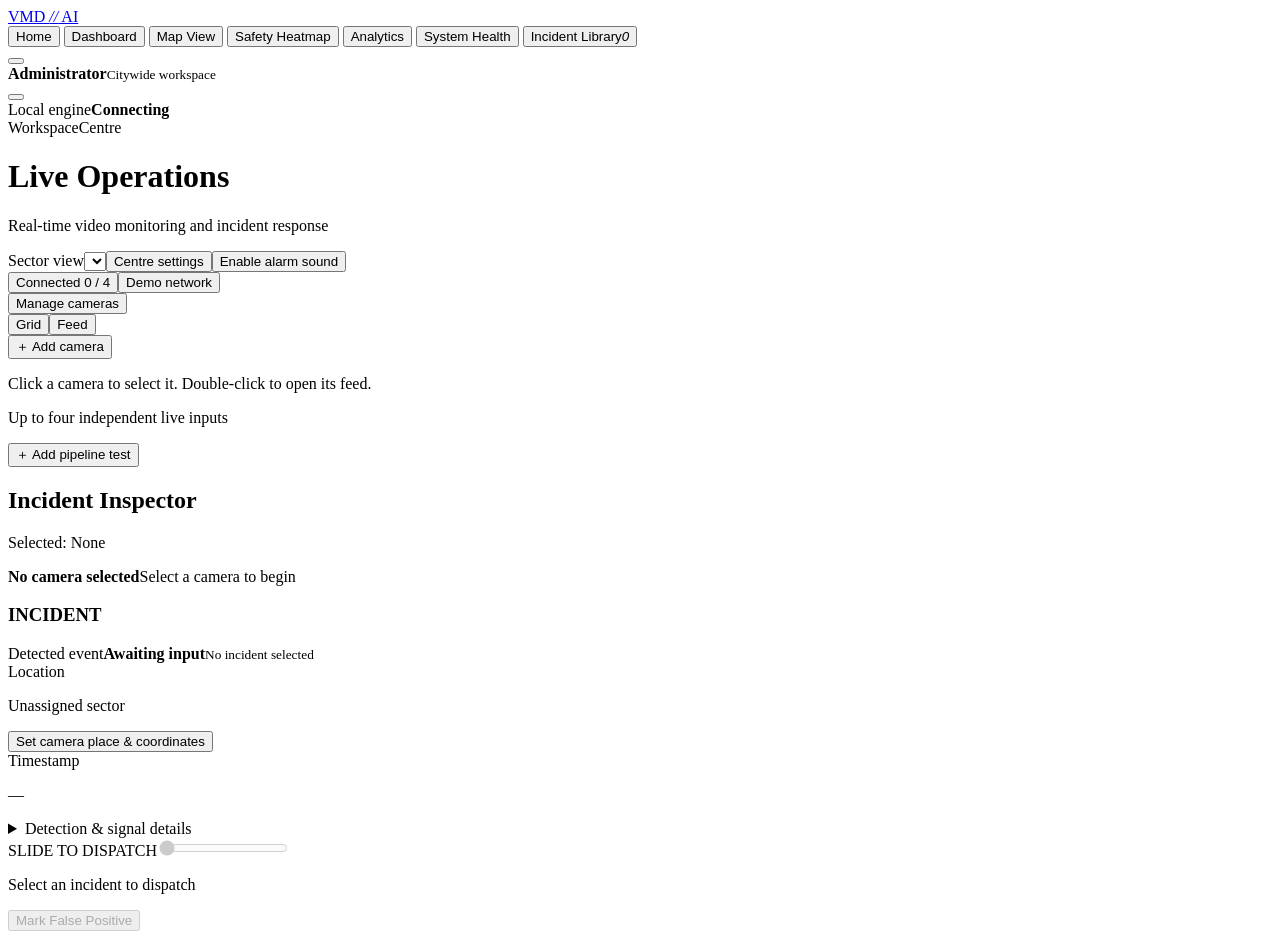
==== vmd/static/index.html @ 3f3bb88b "bring in the local camera pipeline" ====
<!doctype html>
<html lang="en">
  <head>
    <meta charset="utf-8" />
    <meta name="viewport" content="width=device-width,initial-scale=1" />
    <title>VMD Shield · Operations</title>
    <meta
      name="description"
      content="Local camera operations and a city-response demonstration workspace."
    />
    <link rel="icon" href="/shield.svg" />
    <link rel="stylesheet" href="/leaflet.css" />
    <link rel="stylesheet" href="/styles.css?v=fight-responsive-3" />
    <link rel="stylesheet" href="/map.css" />
    <link rel="stylesheet" href="/player.css" />
    <script type="module" src="/app.js?v=fight-observation-1"></script>
  </head>
  <body>
    <aside class="sidebar">
      <a class="brand" href="/"
        ><img src="/shield.svg" alt="" /><span>VMD <i>//</i> AI</span></a
      >
      <nav aria-label="Workspace">
        <button class="nav" data-page="home">
          <span data-icon="home"></span><span>Home</span>
        </button>
        <button class="nav active" data-page="operations">
          <span data-icon="activity"></span><span>Dashboard</span>
        </button>
        <button class="nav" data-page="map">
          <span data-icon="map"></span><span>Map View</span>
        </button>
        <button class="nav" data-page="heatmap">
          <span data-icon="trend"></span><span>Safety Heatmap</span>
        </button>
        <button class="nav" data-page="analytics">
          <span data-icon="chart"></span><span>Analytics</span>
        </button>
        <button class="nav" data-page="health">
          <span data-icon="chip"></span><span>System Health</span>
        </button>
        <button class="nav" data-page="incidents">
          <span data-icon="alert"></span><span>Incident Library</span
          ><em id="incident-count">0</em>
        </button>
      </nav>
      <button
        id="mobile-sign-out"
        class="mobile-sign-out icon-button"
        aria-label="Sign out"
        title="Sign out"
      >
        <span data-icon="logout"></span>
      </button>
      <div class="sidebar-bottom">
        <div class="profile">
          <span class="avatar" data-icon="user"></span>
          <div>
            <strong id="profile-title">Administrator</strong
            ><small id="profile-scope">Citywide workspace</small>
          </div>
          <button
            id="sign-out"
            class="icon-button"
            aria-label="Sign out"
            title="Sign out"
          >
            <span data-icon="logout"></span>
          </button>
        </div>
        <div class="system-status">
          <span>Local engine</span
          ><strong id="sidebar-status">Connecting</strong>
        </div>
        <div class="system-status">
          <span>Workspace</span><span>Centre</span>
        </div>
      </div>
    </aside>
    <div class="app-shell">
      <header class="page-header">
        <div>
          <h1 id="page-title">Live Operations</h1>
          <p id="page-subtitle">
            Real-time video monitoring and incident response
          </p>
        </div>
        <div class="header-actions">
          <label class="scope-field"
            ><span class="sr-only">Sector view</span
            ><select id="scope-filter" aria-label="Sector view"></select></label
          ><button id="centre-settings" class="button secondary">Centre settings</button><button id="enable-alarm" class="button secondary">Enable alarm sound</button><time id="clock"></time>
        </div>
      </header>
      <div id="notice" class="notice" role="status" hidden></div>
      <div id="response-banner" class="response-banner" role="status" hidden></div>
      <main>
        <section id="operations" class="page operations-page">
          <div class="operations-workspace">
            <div class="operations-toolbar">
              <div class="dataset-tabs" aria-label="Camera dataset">
                <button id="connected-mode" class="selected">
                  Connected <span id="camera-count">0 / 4</span></button
                ><button id="network-mode">Demo network</button>
              </div>
              <div class="toolbar-actions">
                <button id="manage-cameras" class="text-button">
                  Manage cameras
                </button>
                <div class="segments">
                  <button id="grid-button" class="selected" aria-pressed="true">
                    <span data-icon="grid"></span>Grid</button
                  ><button id="feed-button" aria-pressed="false">
                    <span data-icon="list"></span>Feed
                  </button>
                </div>
                <button id="source-button" class="button secondary">
                  ＋ Add camera
                </button>
              </div>
            </div>
            <div id="network-note" class="dataset-note" hidden>
              <span class="sample-dot"></span>Presentation data · simulated
              camera network
            </div>
            <p class="camera-selection-help">Click a camera to select it. Double-click to open its feed.</p>
            <div id="camera-grid" class="camera-grid"></div>
            <div id="demo-controls" class="demo-controls" hidden>
              <span>Synthetic pipeline test</span>
              <div class="segments">
                <button data-scenario="calm">Calm</button
                ><button data-scenario="interaction">Interaction</button
                ><button data-scenario="camera">Camera motion</button>
              </div>
            </div>
            <div class="camera-tools">
              <p id="workspace-caption">Up to four independent live inputs</p>
              <button id="reset-demo" class="text-button" hidden>
                Reset demo</button
              ><button id="demo-button" class="text-button">
                ＋ Add pipeline test
              </button>
            </div>
          </div>
          <aside class="inspector">
            <div class="inspector-heading">
              <h2>Incident Inspector</h2>
              <p>Selected: <span id="inspector-camera">None</span></p>
            </div>
            <div class="inspector-body">
              <div class="inspect-preview">
                <img id="inspect-image" alt="Selected camera preview" hidden />
                <div id="inspect-placeholder" data-icon="camera"></div>
                <span
                  class="inspect-alert"
                  id="inspect-alert"
                  data-icon="alert"
                  hidden
                ></span>
                <div class="preview-caption">
                  <strong id="inspect-name">No camera selected</strong
                  ><span id="inspect-location">Select a camera to begin</span>
                </div>
              </div>
              <div id="inspect-fight-timer" class="fight-timer" hidden></div>
              <details class="camera-controls" id="selected-camera-controls" hidden>
                <summary>Camera controls</summary>
                <p id="camera-depth-status" class="field-help"></p>
                <p id="camera-fight-status" class="field-help"></p>
                <div class="source-controls">
                <button id="edit-camera-settings" class="button secondary">
                  Edit detection settings</button>
                <button id="stop-button" class="button secondary">
                  Stop camera</button
                ><button id="restart-button" class="button secondary">
                  Reconnect</button
                ><button id="eco-button" class="button secondary" aria-pressed="false">
                  Enable eco mode</button
                ><button id="remove-button" class="text-button">
                  Remove camera
                </button>
                </div>
              </details>
              <h3 class="section-label">INCIDENT</h3>
              <div class="telemetry-card">
                <span id="assessment-context">Detected event</span
                ><strong id="assessment-title">Awaiting input</strong
                ><small id="assessment-score">No incident selected</small>
              </div>
              <div class="telemetry-card">
                <span>Location</span>
                <p id="inspect-sector">Unassigned sector</p><button id="camera-location" class="text-button">Set camera place & coordinates</button>
              </div>
              <div class="telemetry-card">
                <span>Timestamp</span>
                <p class="mono" id="inspect-time">—</p>
              </div>
              <details class="technical-details">
                <summary>Detection & signal details</summary>
                <p id="inspect-objects" class="field-help" role="status">Weapon detection off</p>
                <p>Current activity: <strong id="inspect-action" class="amber-text">Monitoring</strong></p>
                <p class="inspector-note" id="assessment-text">Heuristic signals require review.</p>
                <div class="mini-metrics">
                  <div><span>People</span><strong id="people">—</strong></div>
                  <div><span>FPS</span><strong id="fps">—</strong></div>
                  <div><span>Score</span><strong id="score">—</strong></div>
                  <div><span>Latency</span><strong id="latency">—</strong></div>
                </div>
                <dl id="signal-details"></dl>
                <ul id="reasons"></ul>
                <p id="buffer-value">Buffer: 0 / 10s</p>
              </details>
            </div>
            <div class="dispatch-panel">
              <button id="acknowledge-alert" class="button secondary" hidden>Acknowledge · stop escalation</button>
              <div class="dispatch-slider">
                <span id="dispatch-label">SLIDE TO DISPATCH</span
                ><input
                  id="dispatch-slider"
                  type="range"
                  min="0"
                  max="100"
                  value="0"
                  aria-label="Slide to dispatch"
                  disabled
                />
              </div>
              <button id="dispatch-next" class="button primary" hidden>
                Mark unit on scene
              </button>
              <p id="dispatch-state">Select an incident to dispatch</p>
              <button id="hospital-response" class="button secondary" hidden>Request hospital</button>
              <button id="false-positive" class="button outline" disabled>
                Mark False Positive</button
              ><button id="inspect-play" class="button secondary" hidden>Watch evidence</button>
            </div>
          </aside>
        </section>
        <section id="home" class="page padded-page" hidden>
          <div class="section-top">
            <div>
              <h2 id="welcome-title">City command overview</h2>
              <p class="muted">An overview of the demonstration network.</p>
            </div>
            <span class="sample-badge">PRESENTATION DATA</span>
          </div>
          <div id="overview-metrics" class="stat-grid four"></div>
          <div class="overview-grid">
            <article class="panel">
              <div class="panel-heading">
                <h2>Sector overview</h2>
                <button class="text-button" data-page="map">Open map ↗</button>
              </div>
              <div id="sector-overview"></div>
            </article>
            <article class="panel">
              <div class="panel-heading">
                <h2>Recent activity</h2>
                <button class="text-button" data-page="incidents">
                  View library ↗
                </button>
              </div>
              <div id="overview-events" class="activity-list"></div>
            </article>
          </div>
          <div class="overview-callout">
            <div>
              <h3>Your local camera pipeline is ready.</h3>
              <p>
                Connect a phone or CCTV feed to process real video on this
                laptop.
              </p>
            </div>
            <button class="button primary" data-page="operations">
              Open Live Operations →
            </button>
          </div>
        </section>
        <section id="map" class="page map-page" hidden>
          <div class="map-banner">
            <span data-icon="map"></span>
            <p>
              <strong>Camera Map</strong> · Real camera locations saved from this laptop.
            </p>
            <span class="sample-badge">LOCAL DATA</span>
          </div>
          <div class="map-location-bar">
            <span data-map-status role="status">Laptop location not acquired</span>
            <div>
              <button data-map-locate class="button secondary">
                Use my location
              </button>
            </div>
          </div>
          <div class="map-layout">
            <div id="deployment-map" class="map-canvas">
              <div class="map-controls">
                <button id="map-zoom-in" aria-label="Zoom deployment map in">
                  ＋</button
                ><button id="map-zoom-out" aria-label="Zoom deployment map out">
                  −</button
                ><button
                  id="map-reset"
                  aria-label="Reset deployment map"
                  title="Show saved locations"
                >
                  ⌖
                </button>
              </div>
            </div>
            <aside class="map-detail panel">
              <span class="section-label">CAMERA DETAILS</span>
              <h2 id="map-sector-title">No camera selected</h2>
              <p id="map-sector-name">Connect a camera to see its location.</p>
              <div id="map-sector-stats"></div>
              <button id="map-open-camera" class="button secondary">
                View camera →
              </button>
            </aside>
          </div>
        </section>
        <section id="heatmap" class="page map-page" hidden>
          <div class="map-banner">
            <span data-icon="target"></span>
            <p>
              <strong>Incident Heatmap</strong> · Saved incidents at their original locations. Larger circles mean more incidents, not a safety score.
            </p>
            <span class="sample-badge">LOCAL DATA</span>
          </div>
          <div class="map-location-bar">
            <span data-map-status role="status">Laptop location not acquired</span>
            <div>
              <button data-map-locate class="button secondary">
                Use my location
              </button>
            </div>
          </div>
          <div class="heatmap-stage">
            <div id="safety-map" class="map-canvas">
              <div class="map-controls right-controls">
                <button id="heat-zoom-in" aria-label="Zoom safety map in">
                  ＋</button
                ><button id="heat-zoom-out" aria-label="Zoom safety map out">
                  −</button
                ><button
                  id="heat-reset"
                  aria-label="Reset safety map"
                  title="Show saved locations"
                >
                  ⌖
                </button>
              </div>
            </div>
            <div class="map-floating map-statistics">
              <h3>Actual coverage</h3>
              <dl id="safety-statistics"></dl>
              <p id="safety-updated"></p>
            </div>
            <div class="map-floating map-legend">
              <h3>Map legend</h3>
              <div><i class="legend-dot green"></i><p>Camera<small>Saved camera location</small></p></div>
              <div><i class="legend-dot red"></i><p>Incident activity<small>Saved incidents · review required</small></p></div>
              <div><i class="legend-dot blue"></i><p>Laptop location<small>Browser estimate and accuracy</small></p></div>
            </div>
            <div id="heat-selection" class="heat-selection" role="status"></div>
          </div>
        </section>
        <section id="analytics" class="page padded-page" hidden>
          <div class="section-top">
            <span id="analytics-provenance" class="sample-badge">SAVED CAMERA DATA</span>
            <div class="filter-controls">
              <label>Period<select id="analytics-period">
                  <option value="7">Last 7 days</option>
                  <option value="30">Last 30 days</option>
                </select></label
              >
            </div>
          </div>
          <p id="analytics-status" class="field-help" role="status">Loading saved camera data…</p>
          <button id="analytics-retry" class="button secondary" type="button" hidden>Retry analytics</button>
          <div id="analytics-metrics" class="stat-grid three"></div>
          <article class="panel chart-panel">
            <div class="panel-heading">
              <h2 id="trend-title">Incident Trends (Last 7 Days)</h2>
              <span id="analytics-total" class="muted"></span>
            </div>
            <div id="incident-trend"></div>
          </article>
          <div class="two-columns">
            <article class="panel chart-panel">
              <h2>Incident Types</h2>
              <div id="incident-types"></div>
            </article>
            <article class="panel chart-panel">
              <h2>Incidents by Camera</h2>
              <div id="incidents-sector"></div>
            </article>
          </div>
          <article id="crowd-panel" class="panel" hidden>
            <h2>Live-camera crowd observations · last 24 hours</h2>
            <div id="crowd-table" class="table-scroll"></div>
          </article>
          <p id="analytics-footnote" class="page-footnote">
            Charts use saved physical-camera incidents. Synthetic tests, recordings and false positives are excluded.
          </p>
        </section>
        <section id="health" class="page padded-page" hidden>
          <div class="section-top">
            <div>
              <span id="health-provenance" class="sample-badge"
                >LOCAL ENGINE</span
              >
              <p id="health-description" class="muted">
                Observed status from this laptop.
              </p>
            </div>
            <div class="health-heading">
              <div>
                <strong id="health-percent">—</strong
                ><span>Components online</span>
              </div>
              <label class="sr-only" for="health-dataset">Health dataset</label
              ><select id="health-dataset">
                <option value="local">Local engine</option>
                <option value="sample">Presentation infrastructure</option>
              </select>
            </div>
          </div>
          <div id="health-metrics" class="stat-grid four"></div>
          <div class="table-scroll health-table">
            <table>
              <thead>
                <tr>
                  <th>Component name</th>
                  <th>Status</th>
                  <th>Latency</th>
                  <th>Uptime</th>
                  <th>Last check</th>
                </tr>
              </thead>
              <tbody id="health-components"></tbody>
            </table>
          </div>
          <p class="page-footnote" id="health-footnote"></p>
        </section>
        <section id="incidents" class="page padded-page" hidden>
          <section id="recordings-panel" class="recordings-panel" aria-labelledby="recordings-title">
            <div class="recordings-heading">
              <div><h2 id="recordings-title">Video library</h2><p class="field-help">Upload recordings to watch or analyse with your chosen settings. Files stay on this device.</p></div>
              <form id="recording-upload" class="recording-upload">
                <label>Video file<input id="recording-file" type="file" accept=".mp4,.avi,.mov,.mkv,.webm,.m4v" required /></label>
                <button id="recording-submit" class="button primary" type="submit">Upload video</button>
              </form>
            </div>
            <p id="recording-status" class="field-help" role="status">MP4, AVI, MOV, MKV, WebM or M4V · up to 1 GB</p>
            <div id="recording-list"></div>
          </section>
          <div class="section-top">
            <span class="muted" id="library-summary"></span>
            <div class="filter-controls">
              <label
                >Dataset<select id="library-dataset">
                  <option value="local">Local evidence</option>
                  <option value="sample">Presentation</option>
                </select></label
              ><label
                >Review<select id="incident-filter">
                  <option value="all">All incidents</option>
                  <option value="unreviewed">Needs review</option>
                  <option value="confirmed">Confirmed</option>
                  <option value="false_positive">False positives</option>
                </select></label
              >
            </div>
          </div>
          <div id="incident-library"></div>
        </section>
      </main>
    </div>
    <div id="toast" class="toast" role="status" hidden></div>
    <dialog id="media-player" aria-labelledby="playback-title">
      <div class="playback-heading"><div><span class="section-label">RECORDED VIDEO · LOCAL PLAYBACK</span><h2 id="playback-title">Evidence</h2></div>
        <button id="close-player" class="icon-button" aria-label="Close player">×</button></div>
      <div class="playback-stage">
        <video id="playback-video" playsinline preload="metadata" aria-label="Recorded video playback"></video>
        <div class="playback-overlay"><span id="playback-state">LOADING</span><span id="playback-clock">Recording time</span></div>
      </div>
      <div class="playback-timeline">
        <div class="playback-timebar"><span id="playback-position">00:00:00 / 00:00:00</span><button id="playback-event" class="text-button" data-playback-control hidden>Jump to event</button></div>
        <label class="sr-only" for="playback-timeline">Playback timeline</label>
        <input id="playback-timeline" type="range" min="0" max="0" step="0.1" value="0" data-playback-control disabled />
        <div class="playback-timebar"><span>00:00:00</span><span id="playback-duration">00:00:00</span></div>
      </div>
      <div class="playback-controls">
        <div class="playback-buttons">
          <button id="playback-start" aria-label="Go to start" data-playback-control disabled>|◀</button>
          <button data-seek="-10" aria-label="Back 10 seconds" data-playback-control disabled>−10s</button>
          <button id="playback-toggle" data-playback-control disabled>Play</button>
          <button data-seek="10" aria-label="Forward 10 seconds" data-playback-control disabled>+10s</button>
          <button id="playback-end" aria-label="Go to end" data-playback-control disabled>▶|</button>
        </div>
        <label>Speed<select id="playback-speed" data-playback-control disabled><option value="0.25">0.25×</option><option value="0.5">0.5×</option><option value="1" selected>1×</option><option value="1.5">1.5×</option><option value="2">2×</option><option value="4">4×</option></select></label>
        <button id="playback-fullscreen">Fullscreen</button><a id="playback-download" class="clip-link">Download original ↗</a>
      </div>
      <p id="playback-message" role="status"></p>
    </dialog>
    <dialog id="camera-viewer" aria-labelledby="viewer-title">
      <div class="viewer-heading">
        <div>
          <span class="section-label">CAMERA ANALYSIS</span>
          <h2 id="viewer-title">Camera</h2>
        </div>
        <div class="viewer-actions">
          <label class="sr-only" for="viewer-camera">Choose camera</label>
          <select id="viewer-camera"></select>
          <button
            type="button"
            id="close-camera-viewer"
            class="button secondary"
          >
            ← Back to cameras
          </button>
        </div>
      </div>
      <div id="selected-feeds" hidden>
        <article class="feed-card">
          <div class="feed-top">
            <h2>Video &amp; pose</h2>
            <span id="feed-status" class="mono">WAITING</span>
          </div>
          <div class="video-stage">
            <img
              id="pose-image"
              alt="Selected camera with pose and incident overlays"
              hidden
            />
            <div id="pose-empty" class="feed-empty">
              <span data-icon="camera"></span>
              <p>No image available</p>
            </div>
          </div>
          <div class="feed-bottom">
            <span id="feed-source">No camera selected</span>
            <span id="frame-number" class="mono">FRAME —</span>
          </div>
        </article>
        <article class="feed-card depth-card">
          <div class="feed-top">
            <h2>Depth heatmap</h2>
            <span id="depth-label" class="mono">WAITING</span>
          </div>
          <div class="depth-stage">
            <img
              id="depth-image"
              alt="Selected camera relative inverse-depth heatmap"
              hidden
            />
            <div id="depth-empty" class="feed-empty">
              <span data-icon="map"></span>
              <p id="depth-message">Waiting for a depth frame</p>
            </div>
          </div>
          <div class="feed-bottom depth-footer">
            <span
              >Far <i class="depth-gradient" aria-hidden="true"></i> Near</span
            >
            <span>Relative depth · sampled independently</span>
          </div>
        </article>
      </div>
      <div id="viewer-fight-timer" class="fight-timer" hidden></div>
      <div class="viewer-assessment" role="status">
        <strong id="viewer-assessment">No active alert</strong>
        <p id="viewer-reason">Waiting for camera status</p>
      </div>
      <details class="object-panel" open>
        <summary>Knife &amp; gun detections <span id="object-label" class="mono">OFF</span></summary>
        <p id="object-message" class="field-help">Enable knife and gun detection when connecting a camera.</p>
        <div class="object-stage">
          <img id="object-image" alt="Independently sampled camera frame with knife and gun labels and best-effort head blur" hidden />
          <p id="object-empty">No weapon detection frame available</p>
        </div>
        <p id="object-list" class="field-help"></p>
        <p class="field-help">Knives and guns are checked even with one person or no people visible. Fresh detections update the Action field. Labels are model predictions; a missed label does not mean an object is absent.</p>
      </details>
    </dialog>
    <dialog
      id="camera-manager"
      aria-labelledby="camera-manager-title"
      aria-describedby="camera-capacity"
    >
      <div class="dialog-heading">
        <div>
          <span class="section-label">CONNECTED INPUTS</span>
          <h2 id="camera-manager-title">Manage cameras</h2>
        </div>
        <button
          type="button"
          id="close-camera-manager"
          class="icon-button"
          aria-label="Close camera manager"
        >
          ×
        </button>
      </div>
      <p id="camera-capacity" class="camera-capacity" role="status"></p>
      <p class="field-help">
        Stopped and failed sources still occupy a slot. Remove stops that source
        and frees its slot; saved incidents and clips are kept. Demo network
        cards are separate sample data.
      </p>
      <div id="managed-cameras"></div>
      <p id="camera-manager-error" class="error-text" role="alert"></p>
      <p id="camera-manager-status" class="field-help" role="status"></p>
      <button id="manager-add-camera" class="button primary">
        ＋ Add camera
      </button>
    </dialog>
    <dialog id="source-dialog" aria-labelledby="source-dialog-title">
      <form id="source-form">
        <div class="dialog-heading">
          <div>
            <span class="section-label">LOCAL CAMERA INPUT</span>
            <h2 id="source-dialog-title">Connect a camera</h2>
          </div>
          <button
            type="button"
            id="close-dialog"
            class="icon-button"
            aria-label="Close"
          >
            ×
          </button>
        </div>
        <label
          >Camera name<input
            name="name"
            maxlength="64"
            placeholder="Stage / Phone camera"
            autocomplete="off" /></label
        ><label
          >Video source<input
            name="source"
            required
            placeholder="http://192.0.0.4:8080/video"
            autocomplete="off"
        /></label>
        <p class="field-help">
          Phone stream URL, webcam index (0), or an absolute video path.
          Camera settings are saved for automatic recovery. A new camera always uses this setup form.
        </p>
        <div id="source-location-panel">
          <label>Place name (optional)<input name="location_place" maxlength="200" placeholder="Building / entrance · defaults to Laptop location" /></label>
          <p class="field-help">Location is optional. Webcams and IP cameras use this laptop’s browser location when available; you can connect without it and retry later. Recordings do not receive a current location.</p>
          <p id="source-location-status" class="field-help" role="status"></p>
          <button id="source-location-retry" type="button" class="text-button">Retry laptop location</button>
        </div>
        <label>Sector<select name="sector" id="source-sector"></select></label>
        <div class="form-grid" id="camera-setting-fields">
          <label
            >Compute device<select name="device">
              <option value="auto">Automatic</option>
              <option value="cpu">CPU</option>
              <option value="mps">Apple Silicon (MPS)</option>
              <option value="cuda:0">NVIDIA (CUDA)</option>
            </select></label
          ><label
            >Fight detection<select name="detection_mode">
              <option value="depth_confirmed">Depth-confirmed · at least 3 seconds</option>
              <option value="responsive">Review only · no confirmed fight alerts</option>
            </select></label
          ><label
            >Knife &amp; gun detection<select name="object_detection">
              <option value="true">Assalim Normal_Compressed · knives and guns</option>
              <option value="false">Off</option>
            </select></label
          ><label
            >Eco mode<select name="eco_mode">
              <option value="false">Off · continuous analysis</option>
              <option value="true">On · reduce inference during quiet scenes</option>
            </select></label
          ><label
            >Relative depth<select name="depth">
              <option value="ZipDepth">ZipDepth · lightweight CPU model</option>
              <option value="off">Off · fastest</option>
              <option value="MiDaS_small">MiDaS Small</option>
              <option value="DPT_Hybrid">DPT Hybrid</option>
              <option value="DPT_Large">DPT Large</option>
            </select></label
          ><label
            >Depth updates / second<input
              name="depth_fps"
              type="number"
              min=".1"
              max="2"
              step=".1"
              value="1"
              required /></label
          ><label
            >Fight score threshold<input
              name="threshold"
              type="number"
              min=".4"
              max=".95"
              step=".01"
              value=".60"
              required /></label
          ><label
            >Sustained interaction observation (seconds)<input
              name="hold_seconds"
              type="number"
              min=".3"
              max="5"
              step=".1"
              value=".7"
              required
          /></label>
          <label>Fight escalation time (seconds)<input name="fight_confirmation_seconds" type="number" min=".5" max="10" step=".1" value="3" required /></label>
          <label>Analysis frames / second<input name="target_fps" type="number" min="2" max="30" step="1" value="8" required /></label>
          <label>Weapon updates / second<input name="object_fps" type="number" min=".2" max="2" step=".1" value="1" required /></label>
        </div>
        <p class="field-help" id="camera-settings-help">
          Higher score thresholds are less sensitive; this is a motion score, not a probability.
          Supported strikes start Possible fight immediately. Sustained interaction observation is the review window for close-contact grappling.
          Fight escalation time sets how long supported striking must continue (0.5–10 seconds); fresh matching depth is still required.
          The live timer pauses or resets when supporting evidence breaks. Lowering the score threshold does not bypass pose, motion or depth checks.
          Review-only mode cannot confirm fights.
          Eco mode reduces processing in quiet scenes. Depth and weapons run independently.
        </p>
        <p id="form-error" class="error-text" role="alert"></p>
        <button id="source-submit" class="button primary" type="submit">
          Connect & start processing →
        </button>
      </form>
    </dialog>
    <dialog id="camera-settings-dialog" aria-labelledby="camera-settings-title" aria-describedby="camera-settings-context">
      <form id="camera-settings-form">
        <div class="dialog-heading">
          <div><span class="section-label">SAVED CAMERA SETTINGS</span><h2 id="camera-settings-title">Edit detection settings</h2></div>
          <button type="button" id="close-camera-settings" class="icon-button" aria-label="Close camera settings">×</button>
        </div>
        <p id="camera-settings-context" class="field-help"></p>
        <fieldset id="camera-settings-inputs"></fieldset>
        <p id="camera-settings-error" class="error-text" role="alert"></p>
        <button id="camera-settings-save" class="button primary" type="submit">Save settings</button>
      </form>
    </dialog>
    <dialog id="hospital-dialog" aria-labelledby="hospital-title" aria-describedby="hospital-context">
      <div class="hospital-symbol" aria-hidden="true">+</div>
      <h2 id="hospital-title">Hospital needed?</h2>
      <p id="hospital-context">Authority calls have been requested.</p>
      <div class="hospital-choices">
        <button id="hospital-yes" class="button primary" type="button">Yes, call hospital</button>
        <button id="hospital-no" class="button secondary" type="button" autofocus>No, authorities only</button>
      </div>
      <p id="hospital-error" class="error-text" role="alert"></p>
    </dialog>
    <dialog id="centre-dialog"><form id="centre-form">
      <div class="dialog-heading"><h2>Centre & response contacts</h2><button type="button" id="close-centre" class="icon-button" aria-label="Close centre settings">×</button></div>
      <div id="centre-edit-fields"></div>
      <label><input type="checkbox" id="calling-enabled" /> Enable Twilio voice calls for this centre</label>
      <p id="calling-status" class="field-help"></p>
      <p class="field-help">Dispatch calls your saved authorities, then asks whether a hospital is needed. Each number is called once per incident. Acknowledge stops calls that have not yet been submitted.</p>
      <details><summary>Recent response details</summary><div id="centre-response-history" class="response-history"></div></details>
      <details><summary>Optional video-link SMS · separate setup</summary>
      <label><input type="checkbox" id="messaging-enabled" /> Enable SMS dispatch for this centre</label>
      <p id="messaging-status" class="field-help"></p>
      <p class="field-help">SMS includes the camera place, coordinates and a video link. This needs public video hosting; voice calls work without it.</p></details>
      <p id="centre-error" class="error-text" role="alert"></p><button class="button primary" type="submit">Save centre</button>
    </form></dialog>
    <dialog id="location-dialog"><form id="location-form">
      <div class="dialog-heading"><h2>Camera location</h2><button type="button" id="close-location" class="icon-button" aria-label="Close location">×</button></div>
      <p class="field-help">Use this laptop’s browser location for the camera. Saved for future incidents; earlier incident locations stay unchanged.</p>
      <label>Place name (optional)<input name="place" maxlength="200" placeholder="Laptop location" /></label>
      <p id="location-status" class="field-help" role="status"></p>
      <button id="location-retry" class="text-button" type="button">Retry laptop location</button>
      <p id="location-error" class="error-text" role="alert"></p><button id="location-save" class="button primary" type="submit">Save laptop location</button>
    </form></dialog>
  </body>
</html>
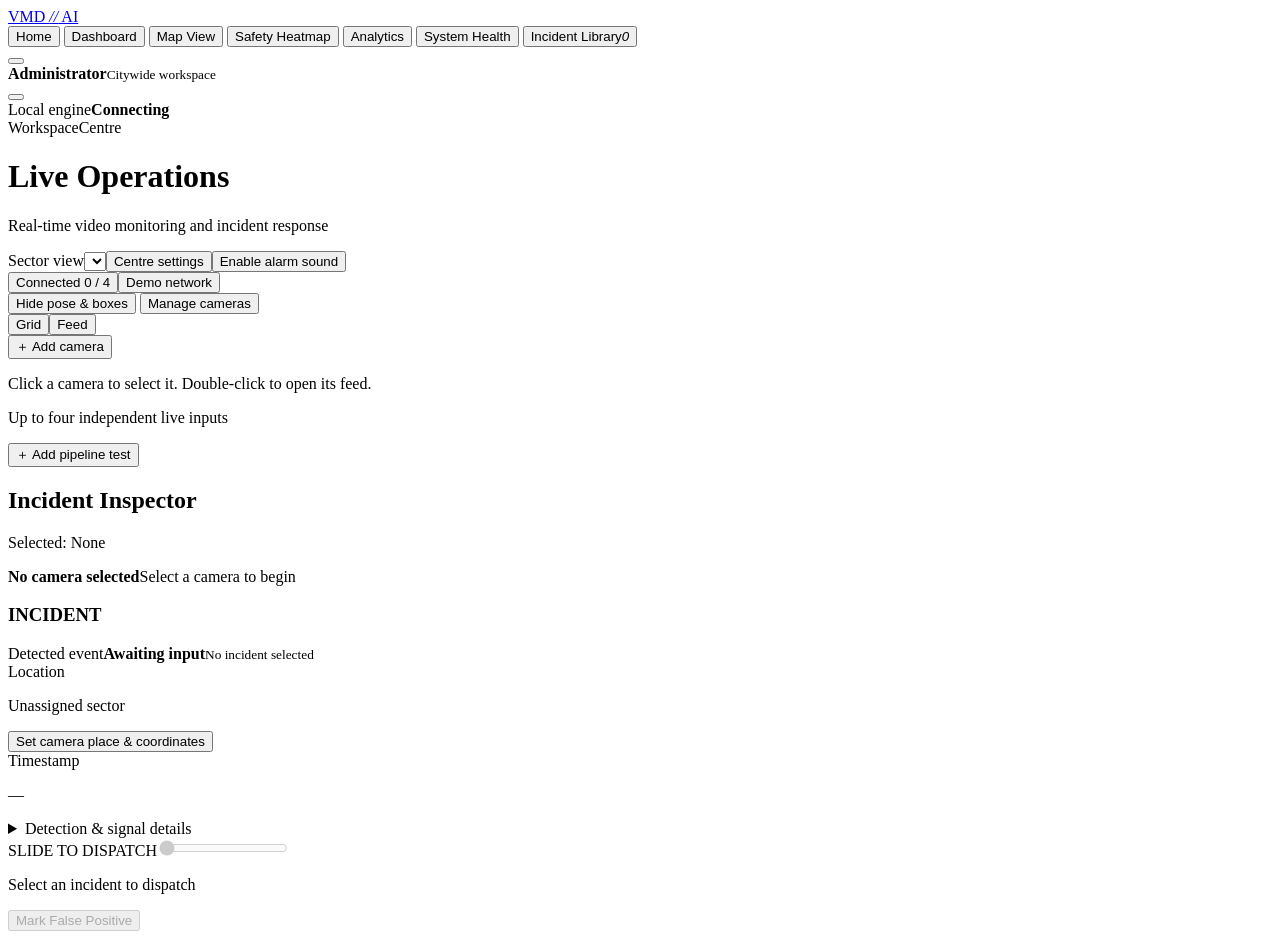
==== commit befdd928: "add demo footage and improve camera alerts" ====
--- a/vmd/static/index.html
+++ b/vmd/static/index.html
@@ -10,10 +10,10 @@
     />
     <link rel="icon" href="/shield.svg" />
     <link rel="stylesheet" href="/leaflet.css" />
-    <link rel="stylesheet" href="/styles.css?v=fight-responsive-3" />
+    <link rel="stylesheet" href="/styles.css?v=overlay-display-1" />
     <link rel="stylesheet" href="/map.css" />
     <link rel="stylesheet" href="/player.css" />
-    <script type="module" src="/app.js?v=fight-observation-1"></script>
+    <script type="module" src="/app.js?v=overlay-display-1"></script>
   </head>
   <body>
     <aside class="sidebar">
@@ -104,6 +104,7 @@
                 ><button id="network-mode">Demo network</button>
               </div>
               <div class="toolbar-actions">
+                <button id="overlay-toggle" class="button secondary" type="button" aria-pressed="true" title="Display only. Detection continues in the background."><span data-icon="eye"></span>Hide pose &amp; boxes</button>
                 <button id="manage-cameras" class="text-button">
                   Manage cameras
                 </button>
@@ -167,6 +168,8 @@
                 <summary>Camera controls</summary>
                 <p id="camera-depth-status" class="field-help"></p>
                 <p id="camera-fight-status" class="field-help"></p>
+                <p id="camera-unattended-status" class="field-help" role="status"></p>
+                <p id="camera-snatching-status" class="camera-analysis-status"></p>
                 <div class="source-controls">
                 <button id="edit-camera-settings" class="button secondary">
                   Edit detection settings</button>
@@ -511,6 +514,7 @@
           <h2 id="viewer-title">Camera</h2>
         </div>
         <div class="viewer-actions">
+          <button id="viewer-overlay-toggle" class="button secondary" type="button" aria-pressed="true" title="Display only. Detection continues in the background."><span data-icon="eye"></span>Hide pose &amp; boxes</button>
           <label class="sr-only" for="viewer-camera">Choose camera</label>
           <select id="viewer-camera"></select>
           <button
@@ -525,7 +529,7 @@
       <div id="selected-feeds" hidden>
         <article class="feed-card">
           <div class="feed-top">
-            <h2>Video &amp; pose</h2>
+            <h2 id="pose-view-title">Video &amp; pose</h2>
             <span id="feed-status" class="mono">WAITING</span>
           </div>
           <div class="video-stage">
@@ -574,11 +578,11 @@
         <p id="viewer-reason">Waiting for camera status</p>
       </div>
       <details class="object-panel" open>
-        <summary>Knife &amp; gun detections <span id="object-label" class="mono">OFF</span></summary>
-        <p id="object-message" class="field-help">Enable knife and gun detection when connecting a camera.</p>
+        <summary>Weapons &amp; unattended item checks <span id="object-label" class="mono">OFF</span></summary>
+        <p id="object-message" class="field-help">Enable weapon or unattended-item checks in camera settings.</p>
         <div class="object-stage">
-          <img id="object-image" alt="Independently sampled camera frame with knife and gun labels and best-effort head blur" hidden />
-          <p id="object-empty">No weapon detection frame available</p>
+          <img id="object-image" alt="Independently sampled frame with weapon or monitored bag labels and best-effort head blur" hidden />
+          <p id="object-empty">No object sample available</p>
         </div>
         <p id="object-list" class="field-help"></p>
         <p class="field-help">Knives and guns are checked even with one person or no people visible. Fresh detections update the Action field. Labels are model predictions; a missed label does not mean an object is absent.</p>
@@ -716,8 +720,12 @@
               required
           /></label>
           <label>Fight escalation time (seconds)<input name="fight_confirmation_seconds" type="number" min=".5" max="10" step=".1" value="3" required /></label>
+          <label>Person lying still: alarm after (seconds)<input name="person_down_seconds" type="number" min="1" max="60" step=".5" value="3" required /></label>
+          <label>Unattended bags &amp; suitcases<select name="unattended_objects"><option value="false">Off</option><option value="true">On · monitor items left alone</option></select></label>
+          <label>Unattended item: alarm after (seconds)<input name="unattended_seconds" type="number" min="10" max="3600" step="1" value="60" required /></label>
+          <label>Rider snatching review<select name="snatching_vehicles"><option value="false">Off</option><option value="true">On · review rider interactions</option></select></label>
           <label>Analysis frames / second<input name="target_fps" type="number" min="2" max="30" step="1" value="8" required /></label>
-          <label>Weapon updates / second<input name="object_fps" type="number" min=".2" max="2" step=".1" value="1" required /></label>
+          <label>Object / weapon updates per second<input name="object_fps" type="number" min=".2" max="2" step=".1" value="1" required /></label>
         </div>
         <p class="field-help" id="camera-settings-help">
           Higher score thresholds are less sensitive; this is a motion score, not a probability.
@@ -726,6 +734,12 @@
           The live timer pauses or resets when supporting evidence breaks. Lowering the score threshold does not bypass pose, motion or depth checks.
           Review-only mode cannot confirm fights.
           Eco mode reduces processing in quiet scenes. Depth and weapons run independently.
+          Unattended checks monitor backpacks, handbags and suitcases after a nearby person has been observed.
+          The timer resets if someone returns, the item moves or visibility is lost; camera movement also resets it.
+          Item alarms save evidence for review. Person-down checks require a supported lying posture and little body movement.
+          Rider snatching review: Checks near-neck reach, pull, rider departure and the other person’s reaction. Review alert; does not prove theft.
+          Rider context uses the existing YOLO26s object model; weapon weights are not required. Object update rate controls its sampling.
+          Enable alarm sound for a local chime on new live item or person-down alerts.
         </p>
         <p id="form-error" class="error-text" role="alert"></p>
         <button id="source-submit" class="button primary" type="submit">
